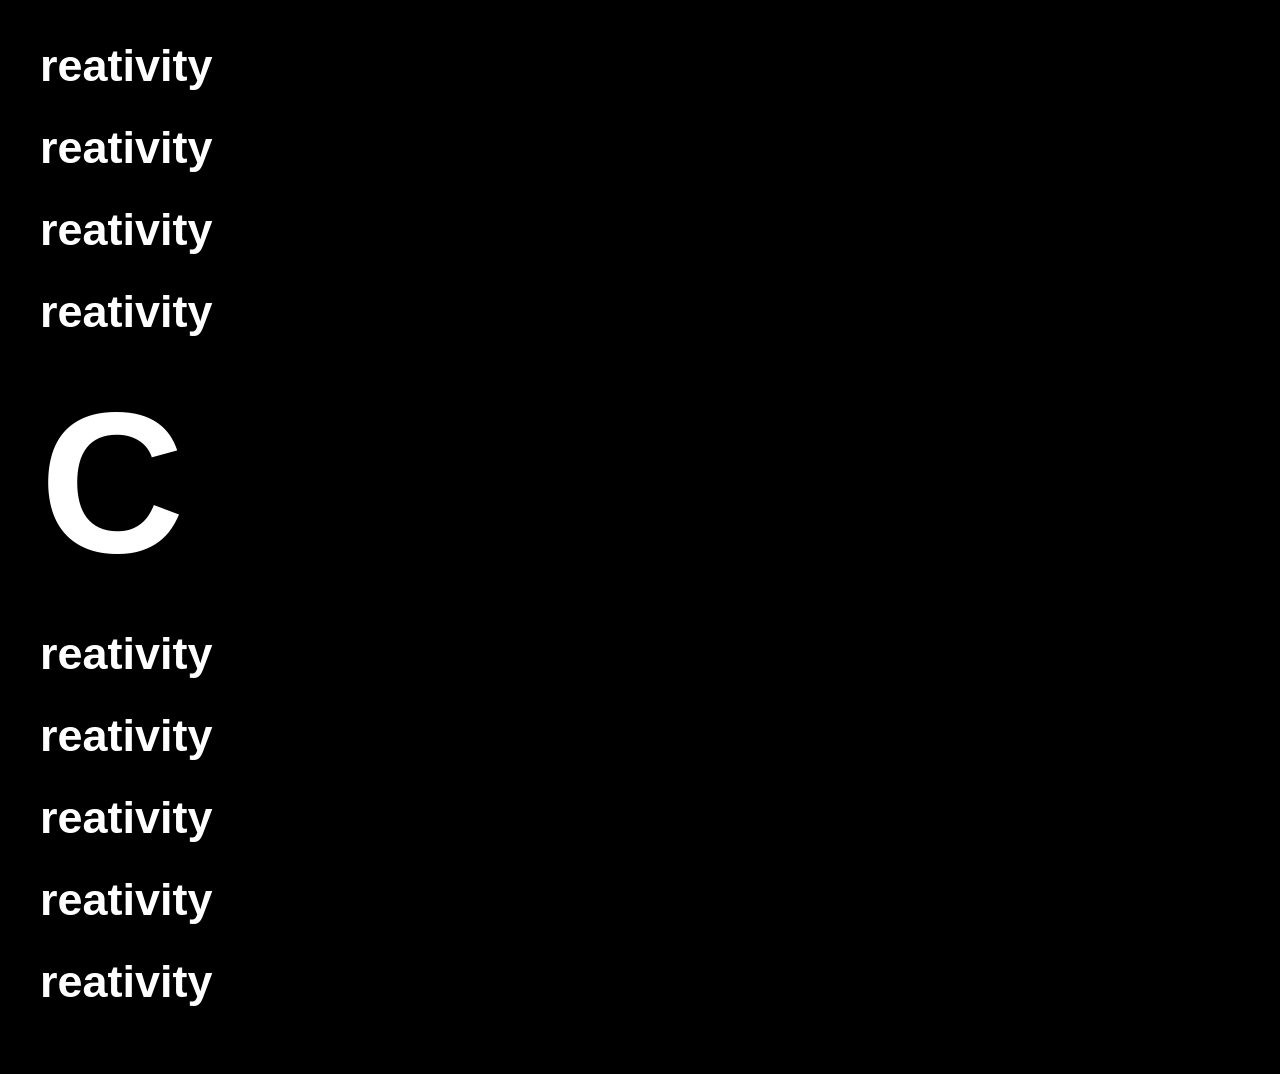
==== Project1Manifesto.html @ d27ad5ef "Refactor HTML structure for creativity section" ====
<DOCTYPE html>
<html lang="en">

<head>

  <meta charset="utf-8">
  <title>Open Source Sparks Inspiration. Inspiration Sparks Creativity.</title></title>

<style>
  body {
    font-family: Helvetica, Arial, sans-serif;
    background-color: black;
    color: white;
    margin: 40px;
  }

  div {
    font-size: 45px;
    font-weight: bold;
    margin-top: 30px;
    margin-bottom: 30px;
  }

  h1 {
    font-size: 200px;
    letter-spacing: 20px;
    margin-top: 20px;
    margin-bottom: 20px;
  }

  .offset {
    margin-left: 180px;
    transform: rotate(-4deg);
  }

  h1 span {
    display: inline-block;
    transform: rotate(12deg);
  }
</style>
  
</head>

<body>

  <div>reativity</div>
  <div>reativity</div>
  <div>reativity</div>
  <div>          reativity</div>
  <h1>C</h1><div>reativity</div>
  <div>          reativity</div>
  <div>reativity</div>
  <div>reativity</div>
  <div>reativity</div>
  
  <div class="offset"></div>

</body>
</html>
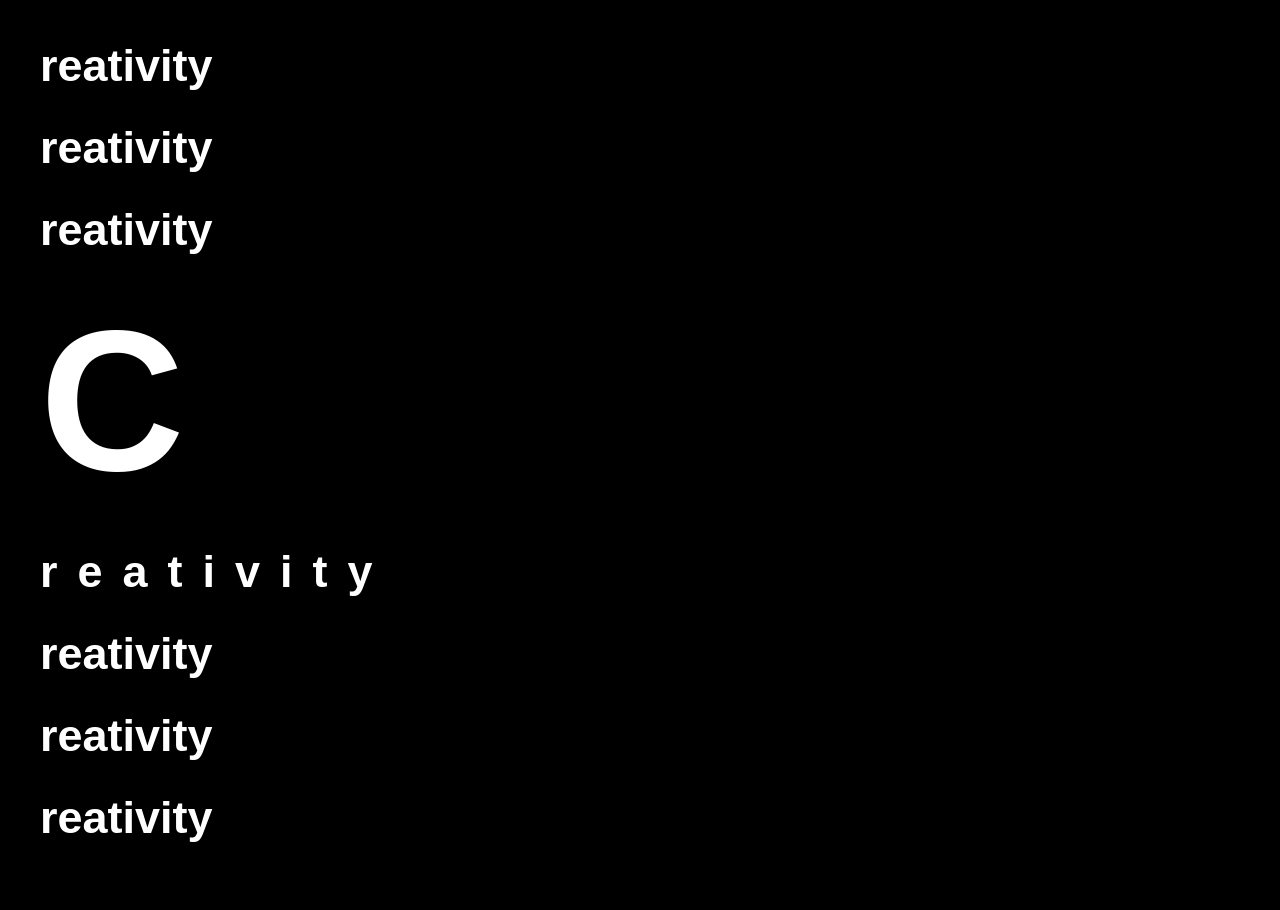
==== commit eb1054f2: "Fix HTML structure for creativity header Revised HTML structure for creativity section." ====
--- a/Project1Manifesto.html
+++ b/Project1Manifesto.html
@@ -46,9 +46,7 @@
   <div>reativity</div>
   <div>reativity</div>
   <div>reativity</div>
-  <div>          reativity</div>
-  <h1>C</h1><div>reativity</div>
-  <div>          reativity</div>
+  <h1>C<div>reativity</div></h1>
   <div>reativity</div>
   <div>reativity</div>
   <div>reativity</div>
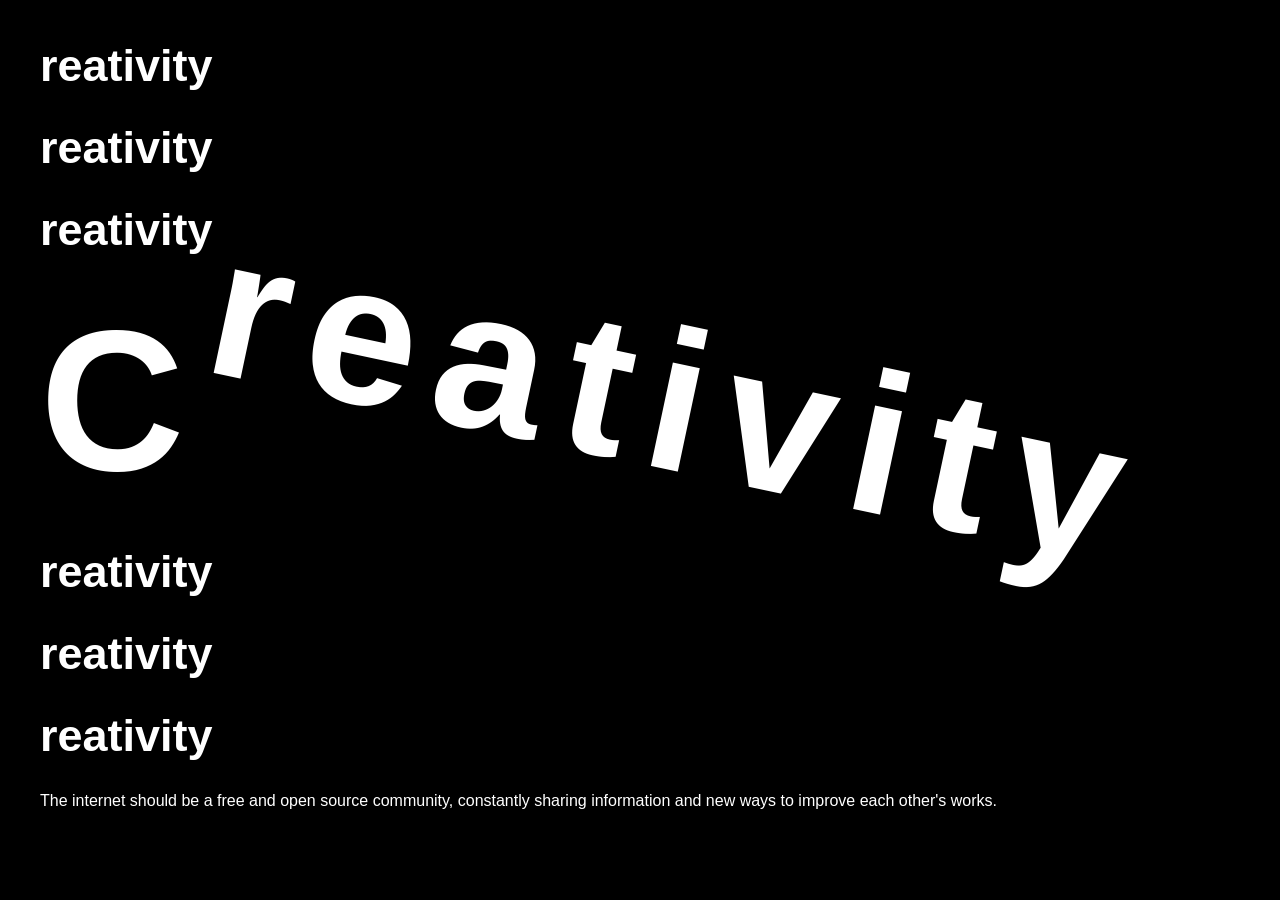
==== commit ebbe0cfe: "Update Project1Manifesto.html" ====
--- a/Project1Manifesto.html
+++ b/Project1Manifesto.html
@@ -46,12 +46,13 @@
   <div>reativity</div>
   <div>reativity</div>
   <div>reativity</div>
-  <h1>C<div>reativity</div></h1>
+  <h1>C<span>reativity</span></h1>
   <div>reativity</div>
   <div>reativity</div>
   <div>reativity</div>
   
   <div class="offset"></div>
+  <p>The internet should be a free and open source community, constantly sharing information and new ways to improve each other's works.</p>
 
 </body>
 </html>
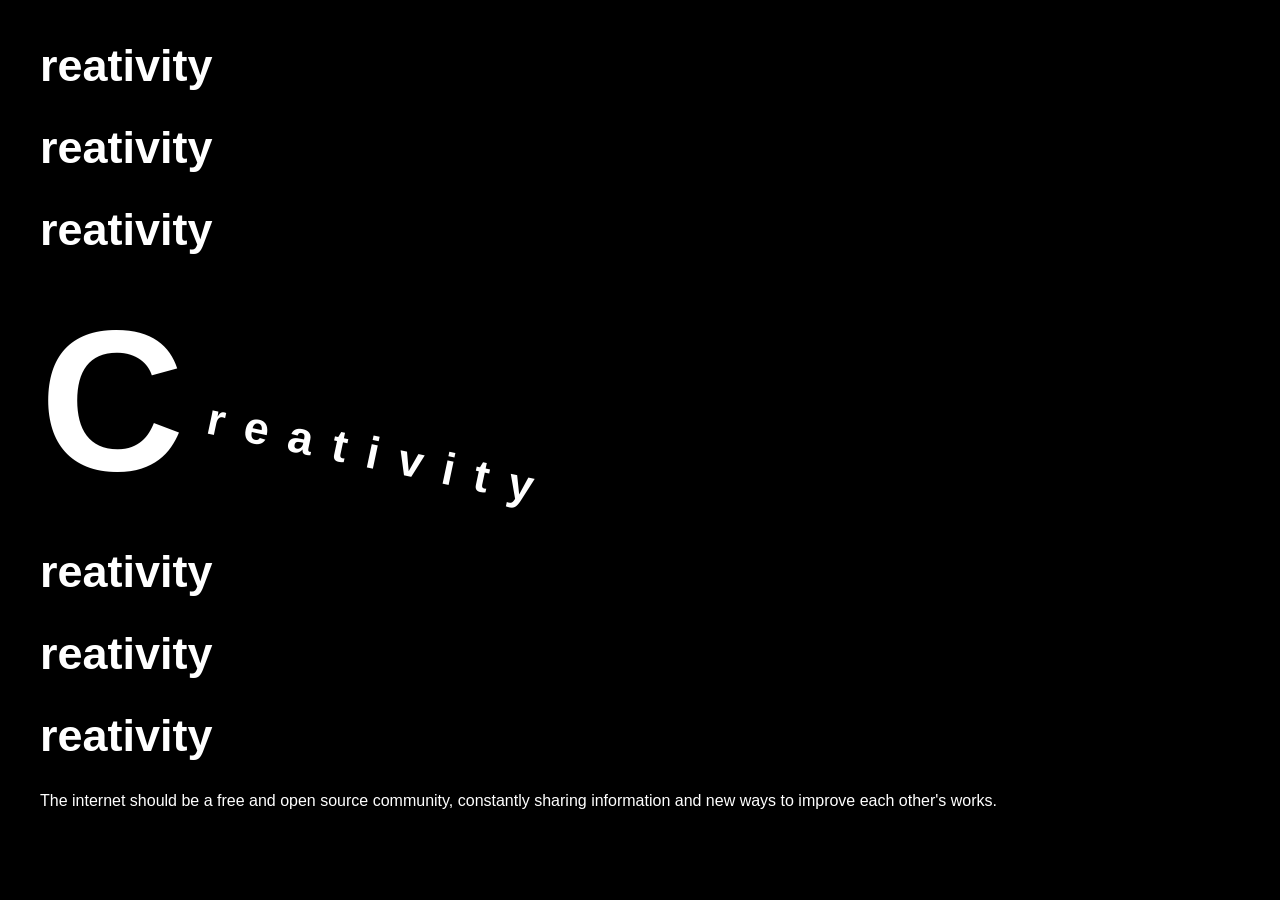
==== commit 54e77e49: "Update Project1Manifesto.html" ====
--- a/Project1Manifesto.html
+++ b/Project1Manifesto.html
@@ -36,6 +36,7 @@
   h1 span {
     display: inline-block;
     transform: rotate(12deg);
+    font-size: 45px;
   }
 </style>
   
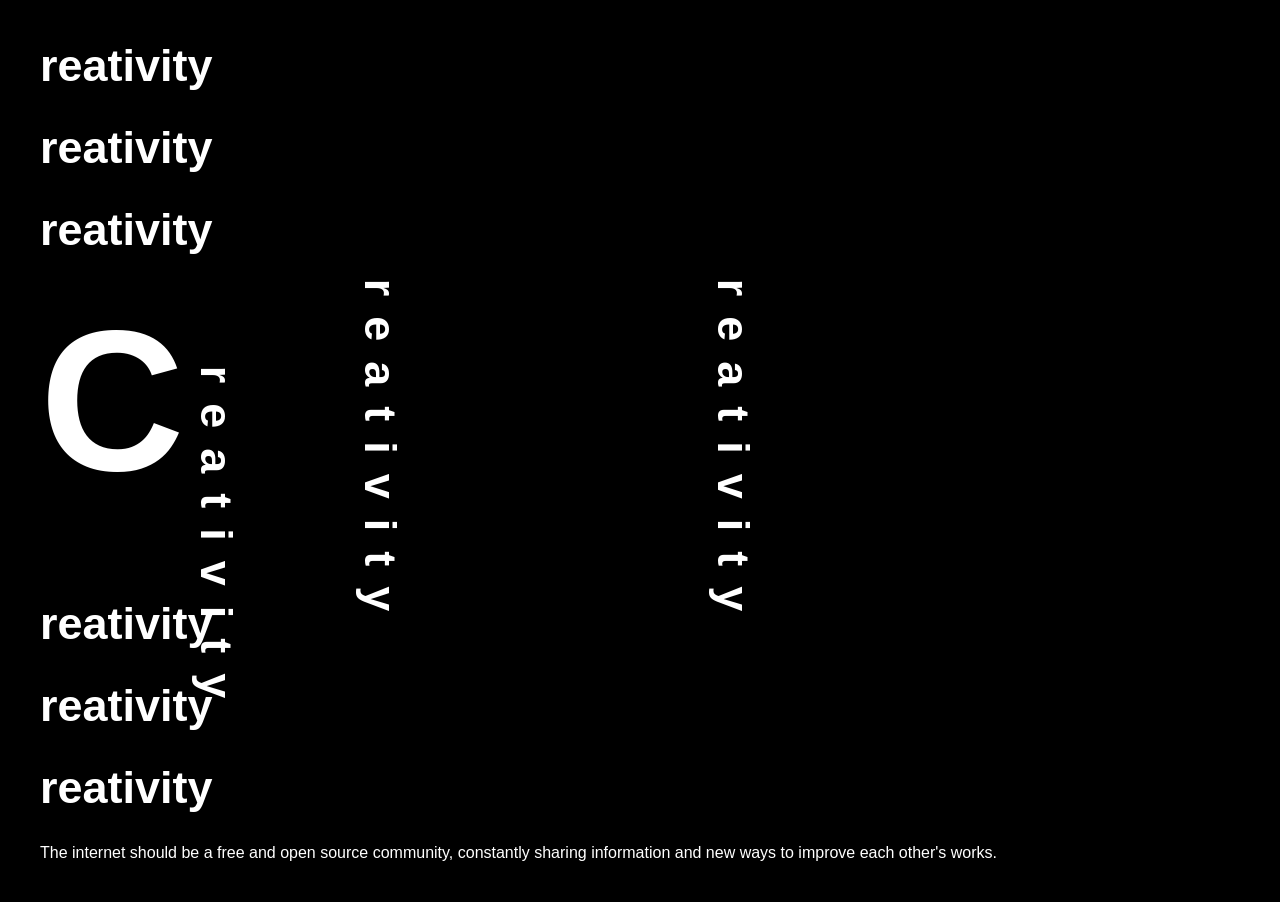
==== commit 608bfe1f: "Rotate header text and add additional spans" ====
--- a/Project1Manifesto.html
+++ b/Project1Manifesto.html
@@ -35,7 +35,7 @@
 
   h1 span {
     display: inline-block;
-    transform: rotate(12deg);
+    transform: rotate(90deg);
     font-size: 45px;
   }
 </style>
@@ -47,7 +47,7 @@
   <div>reativity</div>
   <div>reativity</div>
   <div>reativity</div>
-  <h1>C<span>reativity</span></h1>
+  <h1>C<span>reativity</span><span>reativity</span><span>reativity</span></h1>
   <div>reativity</div>
   <div>reativity</div>
   <div>reativity</div>
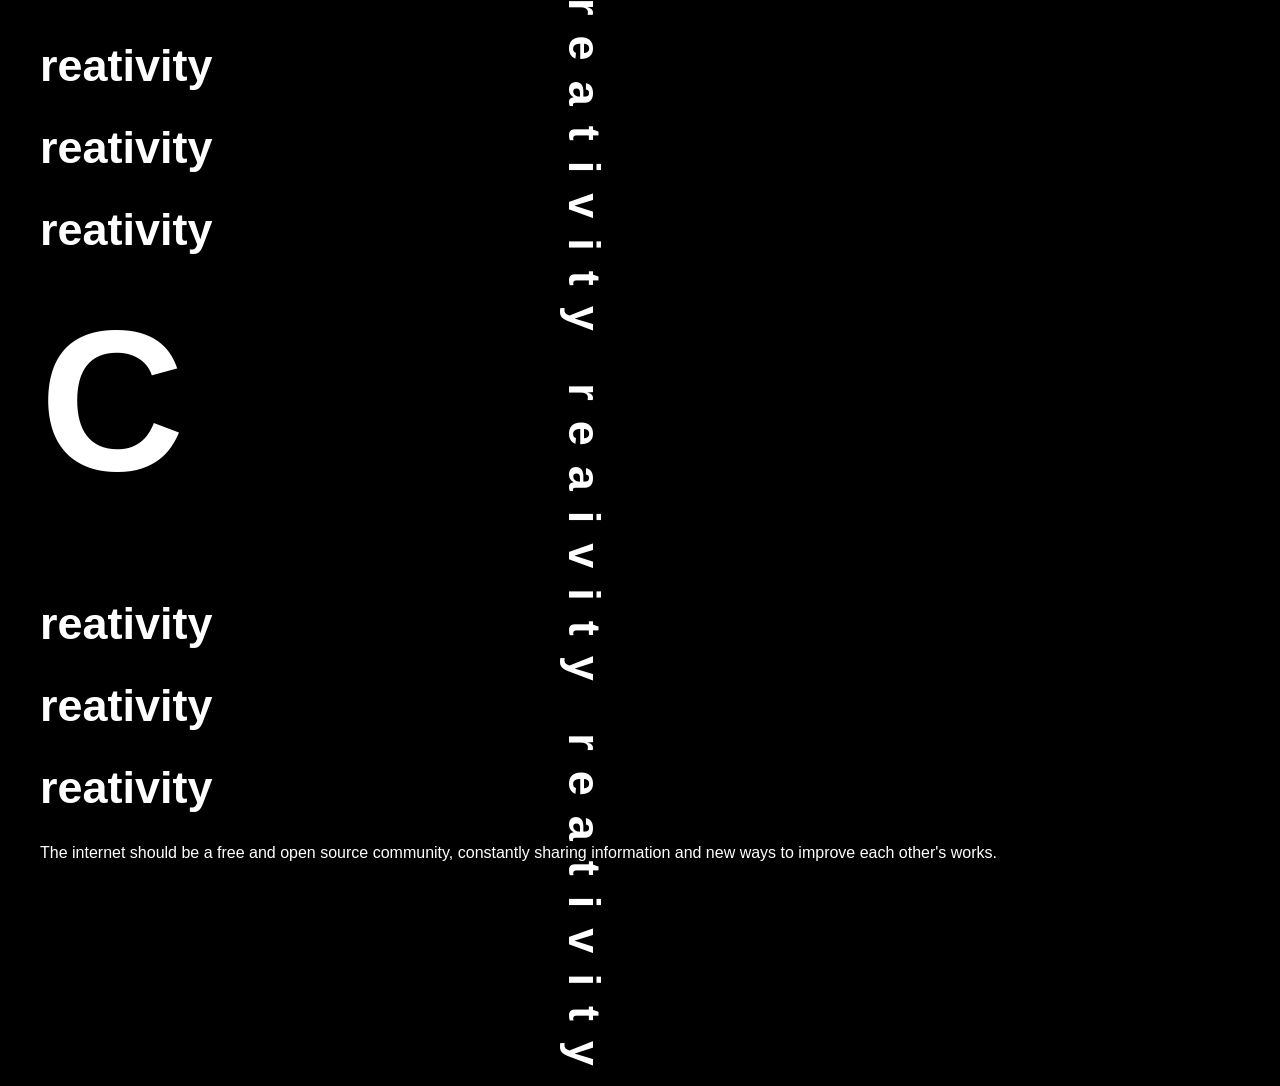
==== commit 17b9733d: "Fix HTML structure for creativity header" ====
--- a/Project1Manifesto.html
+++ b/Project1Manifesto.html
@@ -47,7 +47,11 @@
   <div>reativity</div>
   <div>reativity</div>
   <div>reativity</div>
-  <h1>C<span>reativity</span><span>reativity</span><span>reativity</span></h1>
+  <h1>C
+  <span>reativity
+  reaivity
+  reativity</span>
+  </h1>
   <div>reativity</div>
   <div>reativity</div>
   <div>reativity</div>
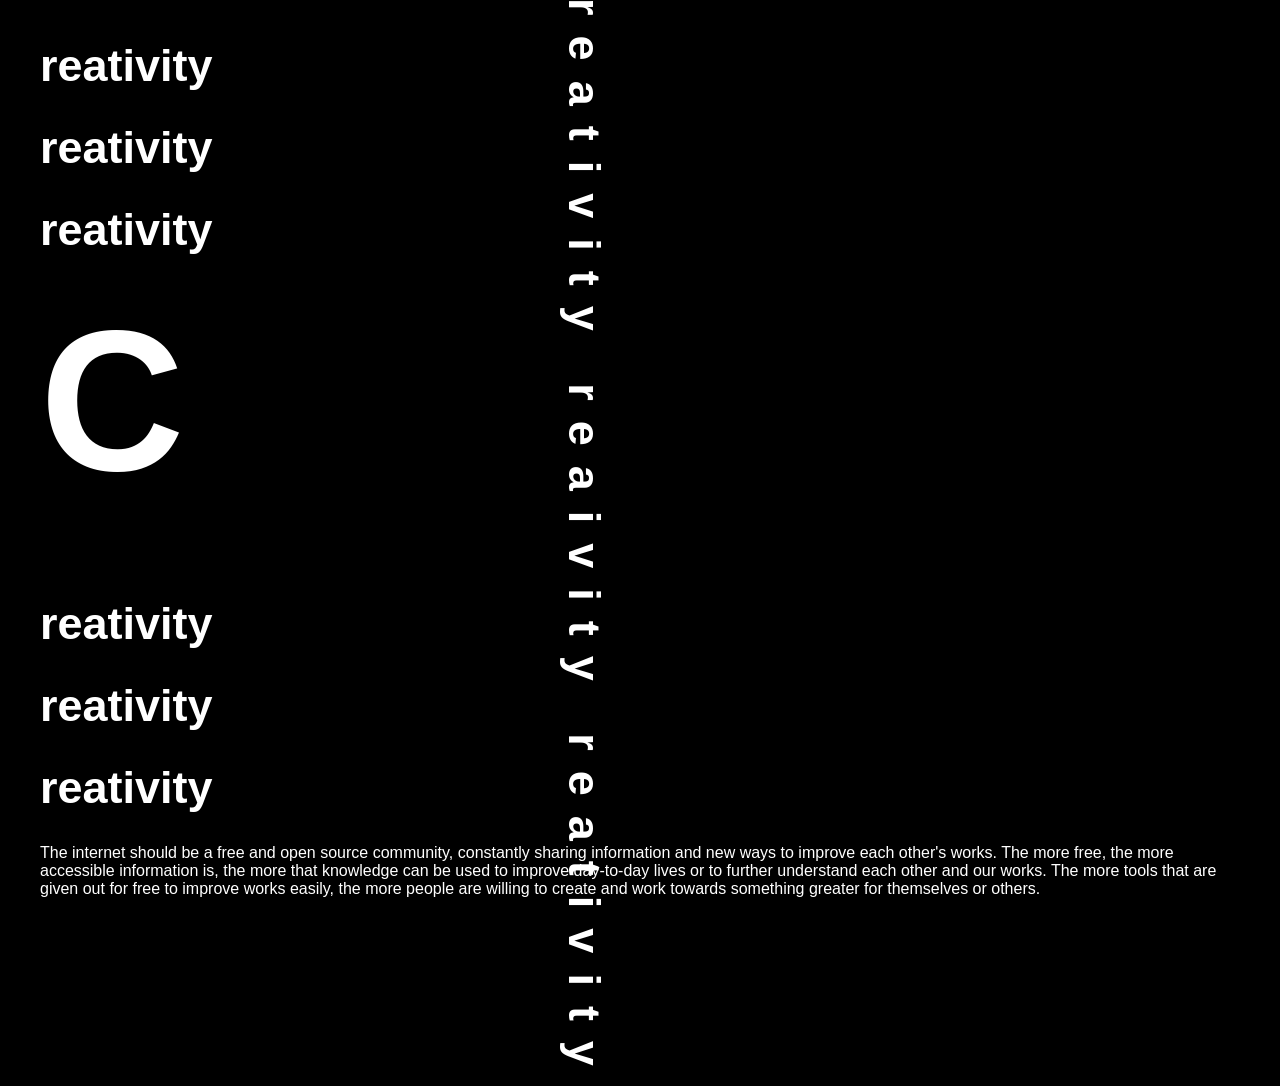
==== commit 5c1083bf: "Enhance manifesto paragraph on internet accessibility Expanded the paragraph on the internet's role " ====
--- a/Project1Manifesto.html
+++ b/Project1Manifesto.html
@@ -57,7 +57,7 @@
   <div>reativity</div>
   
   <div class="offset"></div>
-  <p>The internet should be a free and open source community, constantly sharing information and new ways to improve each other's works.</p>
+  <p>The internet should be a free and open source community, constantly sharing information and new ways to improve each other's works. The more free, the more accessible information is, the more that knowledge can be used to improve day-to-day lives or to further understand each other and our works. The more tools that are given out for free to improve works easily, the more people are willing to create and work towards something greater for themselves or others.</p>
 
 </body>
 </html>
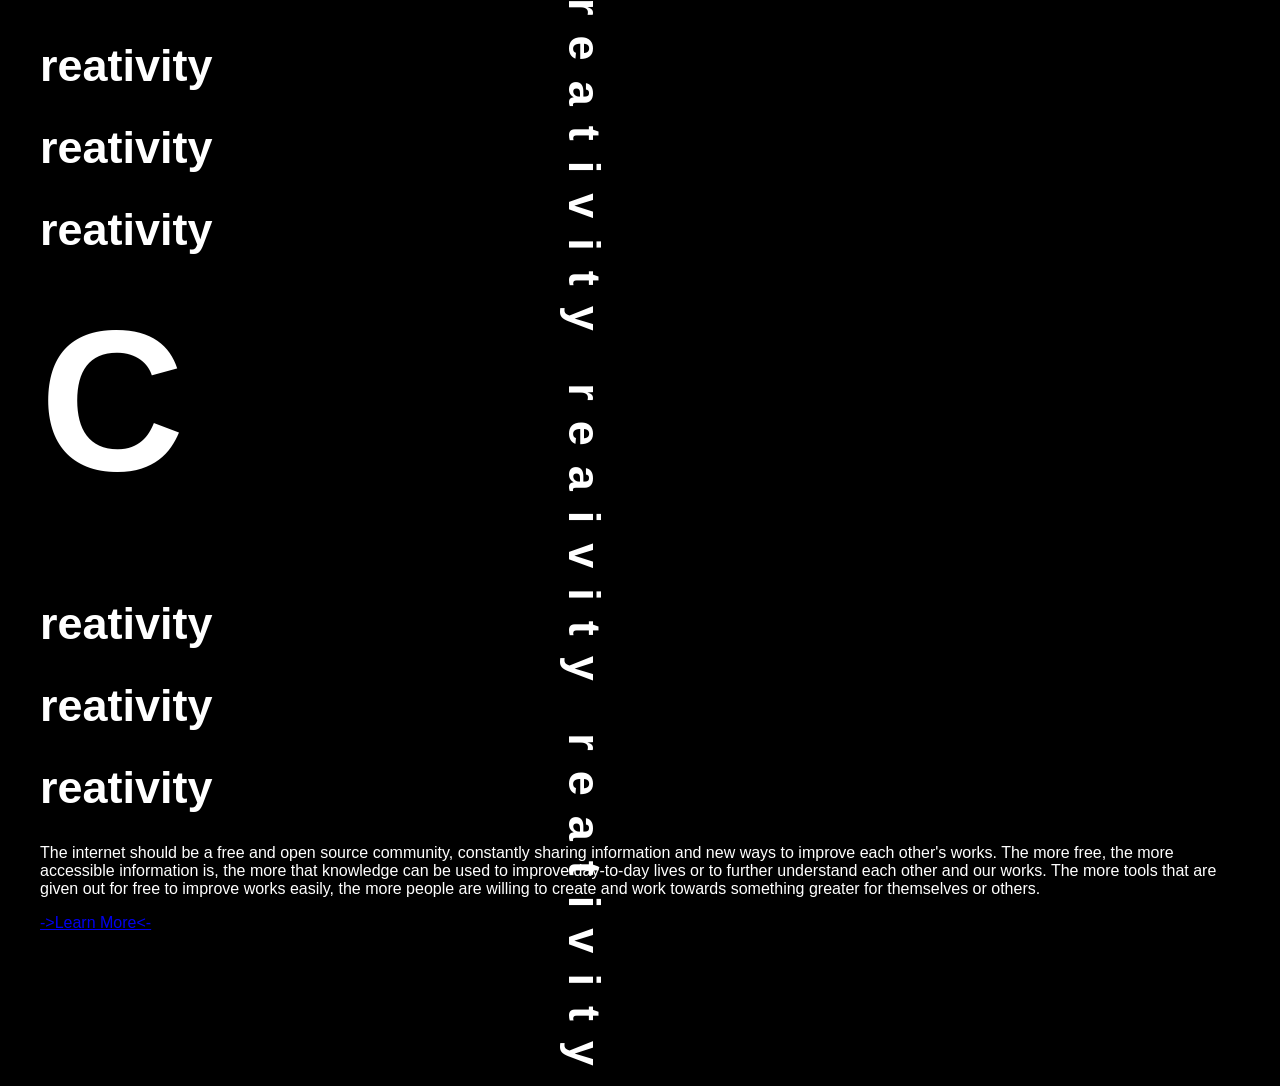
==== commit 42150c6a: "Update link to open source software article" ====
--- a/Project1Manifesto.html
+++ b/Project1Manifesto.html
@@ -58,6 +58,6 @@
   
   <div class="offset"></div>
   <p>The internet should be a free and open source community, constantly sharing information and new ways to improve each other's works. The more free, the more accessible information is, the more that knowledge can be used to improve day-to-day lives or to further understand each other and our works. The more tools that are given out for free to improve works easily, the more people are willing to create and work towards something greater for themselves or others.</p>
-
+  <a href="https://www.turing.ac.uk/blog/open-source-software-why-it-matters-and-how-get-involved"> ->Learn More<- </a>
 </body>
 </html>
